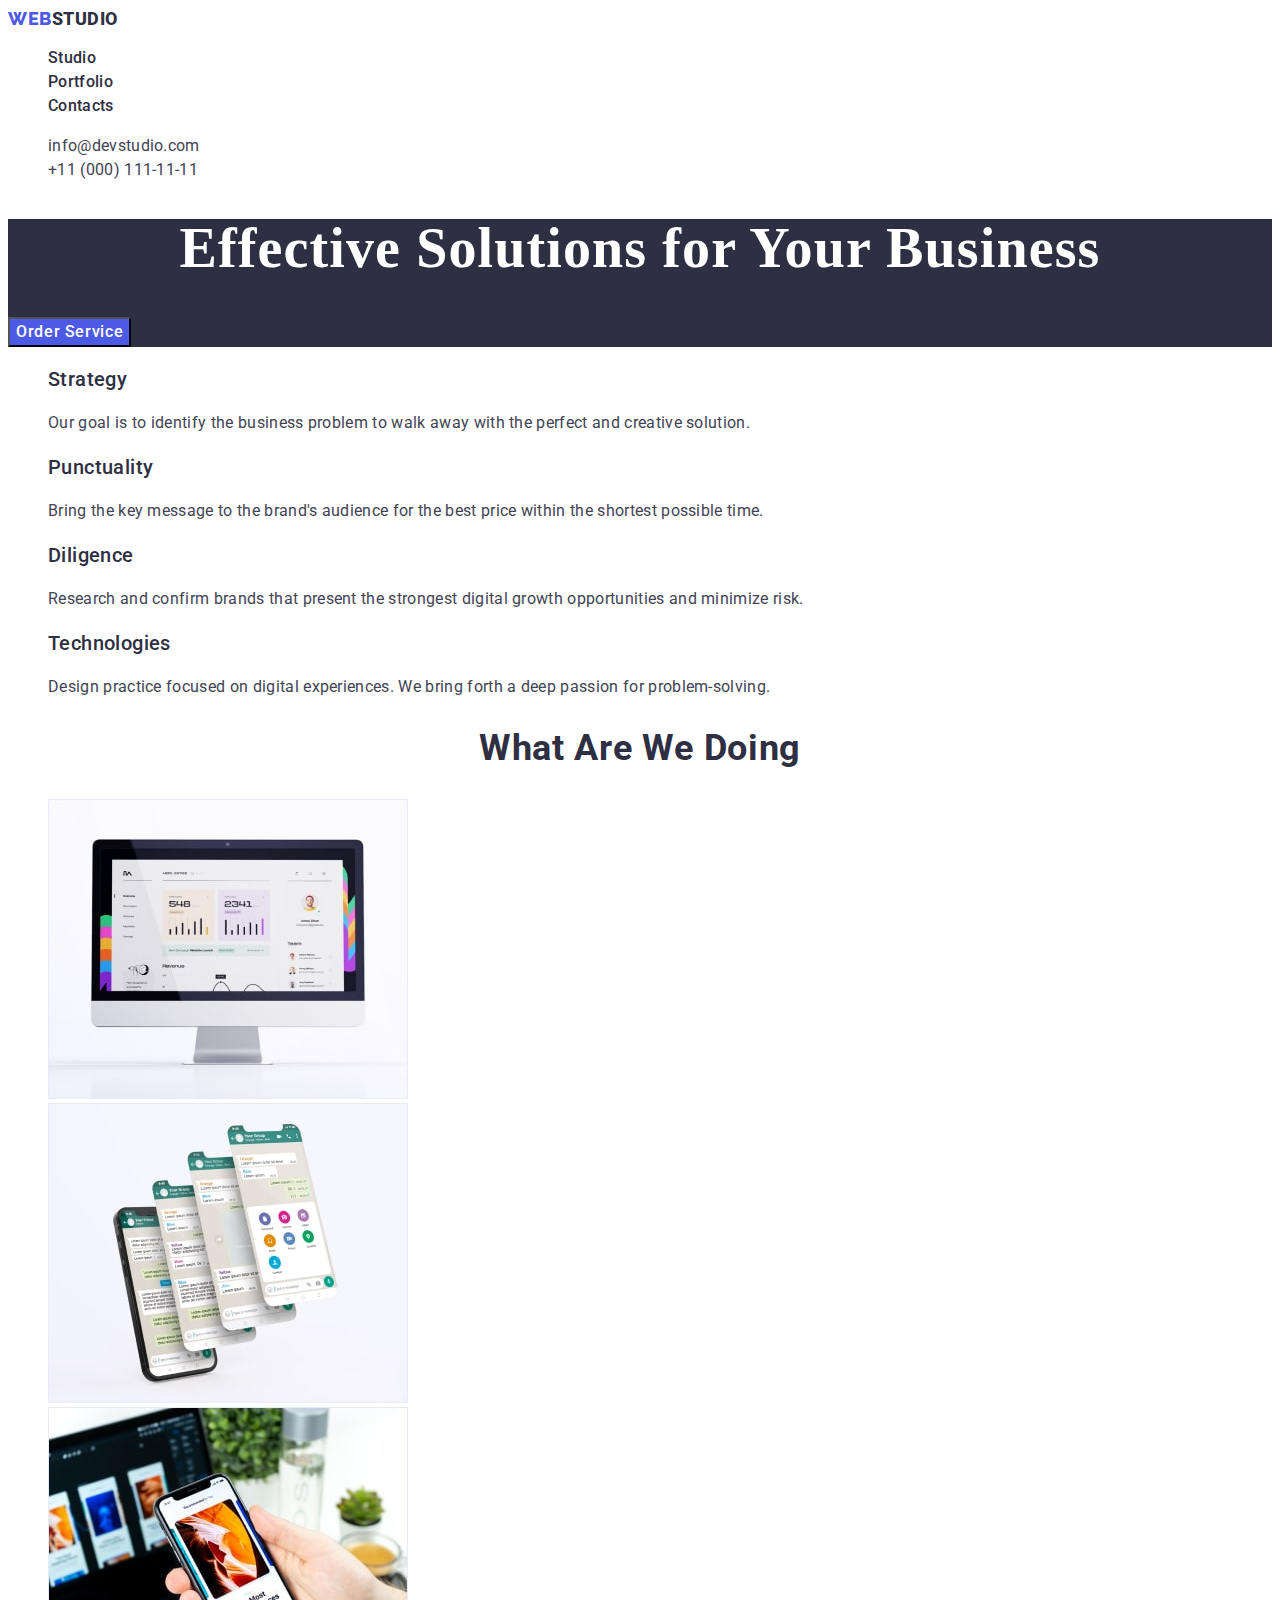
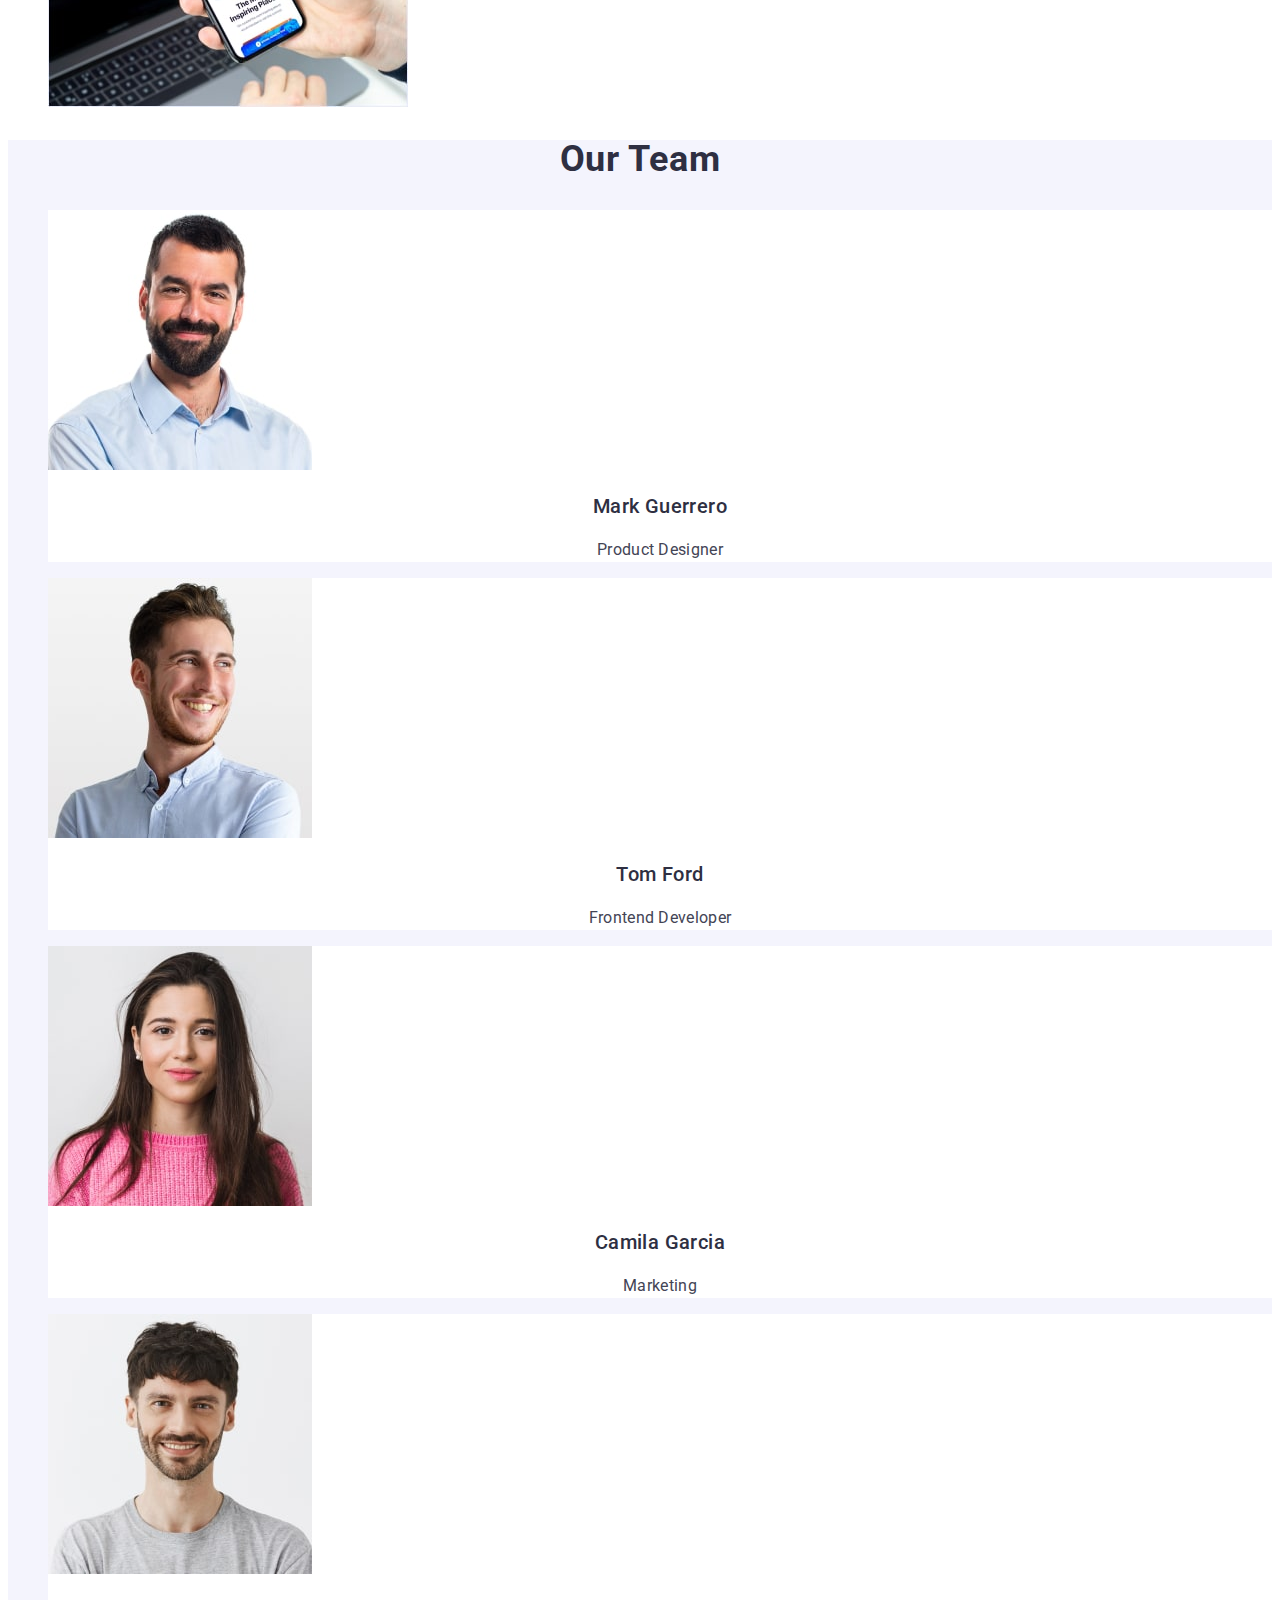
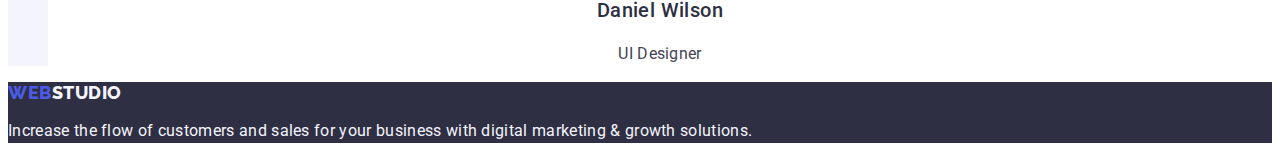
==== index.html @ ce233e4f "update" ====
<!DOCTYPE html>
<html lang="en">
  <head>
    <meta charset="UTF-8" />
    <meta name="viewport" content="width=device-width, initial-scale=1.0" />
    <title>Web studio</title>
    <link rel="preconnect" href="https://fonts.googleapis.com" />
    <link rel="preconnect" href="https://fonts.gstatic.com" crossorigin />
    <link
      href="https://fonts.googleapis.com/css2?family=Raleway:wght@800&family=Roboto:wght@400;500;700&display=swap"
      rel="stylesheet"
    />
    <link rel="stylesheet" href="./css/style.css" />
  </head>
  <body>
    <header class="header">
      <nav class="header-navigation">
        <a class="header-logo link" href="./index.html"
          >Web<span class="header-logo-color">Studio</span></a
        >
        <ul class="header-navigation-list list">
          <li class="header-navigation-item">
            <a class="header-link link nav" href="./index.html">Studio</a>
          </li>
          <li class="header-navigation-item">
            <a class="header-link link nav" href="./portfolio.html"
              >Portfolio</a
            >
          </li>
          <li class="header-navigation-item">
            <a class="header-link link nav" href="">Contacts</a>
          </li>
        </ul>
      </nav>
      <address class="header-address address">
        <ul class="header-address-list list">
          <li class="header-address-item">
            <a
              class="header-address-link link nav"
              href="mailto:info@devstudio.com"
              >info@devstudio.com</a
            >
          </li>
          <li class="header-address-item">
            <a class="header-address-link link nav" href="tel:+110001111111"
              >+11 (000) 111-11-11</a
            >
          </li>
        </ul>
      </address>
    </header>
    <main class="main">
      <section class="hero">
        <h1 class="hero-title">Effective Solutions for Your Business</h1>
        <button class="hero-button button" type="button">Order Service</button>
      </section>
      <section class="advantages">
        <h2 class="advantages-title" hidden>Section 2</h2>
        <ul class="advantages-list list">
          <li class="advantages-list-item">
            <h3 class="advantages-item-title">Strategy</h3>
            <p class="advantages-item-text">
              Our goal is to identify the business problem to walk away with the
              perfect and creative solution.
            </p>
          </li>
          <li class="advantages-list-item">
            <h3 class="advantages-item-title">Punctuality</h3>
            <p class="advantages-item-text">
              Bring the key message to the brand's audience for the best price
              within the shortest possible time.
            </p>
          </li>
          <li class="advantages-list-item">
            <h3 class="advantages-item-title">Diligence</h3>
            <p class="advantages-item-text">
              Research and confirm brands that present the strongest digital
              growth opportunities and minimize risk.
            </p>
          </li>
          <li class="advantages-list-item">
            <h3 class="advantages-item-title">Technologies</h3>
            <p class="advantages-item-text">
              Design practice focused on digital experiences. We bring forth a
              deep passion for problem-solving.
            </p>
          </li>
        </ul>
      </section>
      <section class="examples">
        <h2 class="examples-title">What are we doing</h2>
        <ul class="examples-list list">
          <li class="examples-list-item">
            <img
              class="examples-list-img"
              src="./images/laptop.jpg"
              alt="laptop"
              width="360"
              height="300"
            />
          </li>
          <li class="examples-list-item">
            <img
              class="examples-list-img"
              src="./images/smartphone.jpg"
              alt="smartphone"
              width="360"
              height="300"
            />
          </li>
          <li class="examples-list-item">
            <img
              class="examples-list-img"
              src="./images/hand-smartphone.jpg"
              alt="hand with smartphone"
              width="360"
              height="300"
            />
          </li>
        </ul>
      </section>
      <section class="team">
        <h2 class="team-title">Our Team</h2>
        <ul class="team-list list">
          <li class="team-list-item">
            <img
              class="team-list-img"
              src="./images/team1.jpg"
              alt="photo by mark guerrero"
              width="264"
              height="260"
            />
            <h3 class="team-list-title">Mark Guerrero</h3>
            <p class="team-list-text">Product Designer</p>
          </li>
          <li class="team-list-item">
            <img
              class="team-list-img"
              src="./images/team2.jpg"
              alt="photo by tom ford"
              width="264"
              height="260"
            />
            <h3 class="team-list-title">Tom Ford</h3>
            <p class="team-list-text">Frontend Developer</p>
          </li>
          <li class="team-list-item">
            <img
              class="team-list-img"
              src="./images/team3.jpg"
              alt="photo by camila garcia"
              width="264"
              height="260"
            />
            <h3 class="team-list-title">Camila Garcia</h3>
            <p class="team-list-text">Marketing</p>
          </li>
          <li class="team-list-item">
            <img
              class="team-list-img"
              src="./images/team4.jpg"
              alt="photo by daniel wilson"
              width="264"
              height="260"
            />
            <h3 class="team-list-title">Daniel Wilson</h3>
            <p class="team-list-text">UI Designer</p>
          </li>
        </ul>
      </section>
    </main>
    <footer class="footer">
      <a class="footer-logo link" href="./index.html"
        >Web<span class="footer-logo-color">Studio</span></a
      >
      <p class="footer-text">
        Increase the flow of customers and sales for your business with digital
        marketing & growth solutions.
      </p>
    </footer>
  </body>
</html>
---- css/style.css ----
:root {
  /* Fonts --------------------------------------------------------------- */

  --pramiry-font: "Roboto", sans-serif;

  /* Colors ---------------------------------------------------------------*/
  --iris: #4d5ae5;
  --ocean: #404bbf;
  --navy-blue: #2e2f42;
  --green: #31d0aa;
  --slate: #434455;
  --light-slate: #8e8f99;
  --cornflower: #e7e9fc;
  --cloud: #f4f4fd;
  --navy-blue-modal: #2e2f42;
  --grey: #2e2f42;
  --white: #fff;
  --dairy: #fcfcfc;
}

body {
  font-family: var(--pramiry-font);
  color: #434455;
  background-color: var(--white);
}

.link {
  text-decoration: none;
  color: currentColor;
}
.list {
  list-style-type: none;
}
.address {
  font-style: normal;
}
.button:hover,
.button:focus {
  color: var(--white);
  background: var(--ocean);
}
.nav:active,
.nav:hover,
.nav:focus {
  color: var(--ocean);
}
/* Header styles --------------------------------------------------------------- */

.header {
}
.header-navigation {
}
.header-logo {
  color: var(--iris);
  font-family: "Raleway", sans-serif;
  font-size: 18px;
  font-weight: 800;
  line-height: 1.17;
  letter-spacing: 0.03em;
  text-transform: uppercase;
}
.header-logo-color {
  font-family: var(--pramiry-font);
  color: var(--navy-blue-modal);
  font-size: 18px;
  font-weight: 800;
  line-height: 1.16;
  letter-spacing: 0.03em;
}
.header-navigation-list {
}
.header-navigation-item {
  color: var(--navy-blue);
  font-family: Roboto;
  font-size: 16px;
  font-weight: 500;
  line-height: 1.5;
  letter-spacing: 0.02em;
}
.header-link {
}
.header-address {
  font-style: normal;
}
.header-address-list {
}
.header-address-item {
  color: var(--slate);
  font-family: Roboto;
  font-size: 16px;
  font-style: normal;
  line-height: 1.5;
  letter-spacing: 0.02em;
}
.header-address-link {
}

/* Main styles --------------------------------------------------------------- */

.main {
}

/* Hero ---------------------------------------------------------------*/

.hero {
  background: var(--navy-blue);
}
.hero-title {
  color: var(--white);
  text-align: center;
  font-family: --pramiry-font;
  font-size: 56px;
  line-height: 1.07;
  letter-spacing: 0.02em;
}
.hero-button {
  color: var(--white);
  background: var(--iris);
  font-family: var(--pramiry-font);
  font-size: 16px;
  font-weight: 500;
  line-height: 1.5;
  letter-spacing: 0.04em;
  cursor: pointer;
}

/*Adventages ---------------------------------------------------------------*/

.advantages {
}
.advantages-title {
}
.advantages-list {
}
.advantages-list-item {
}
.advantages-item-title {
  color: var(--navy-blue);
  font-family: var(--pramiry-font);
  font-size: 20px;
  font-weight: 500;
  line-height: 1.2;
  letter-spacing: 0.02em;
}
.advantages-item-text {
  color: var(--slate);
  font-family: var(--pramiry-font);
  font-size: 16px;
  line-height: 1.5;
  letter-spacing: 0.02em;
}

/* Examples --------------------------------------------------------------- */

.examples {
}
.examples-title {
  color: var(--navy-blue);
  text-align: center;
  font-family: var(--pramiry-font);
  font-size: 36px;
  line-height: 1.11;
  letter-spacing: 0.02em;
  text-transform: capitalize;
}
.examples-list {
}
.examples-list-item {
}
.examples-list-img {
}

/* Team --------------------------------------------------------------- */

.team {
  background-color: var(--cloud);
}
.team-title {
  color: var(--navy-blue);
  text-align: center;
  font-family: var(--pramiry-font);
  font-size: 36px;
  line-height: 1.11;
  letter-spacing: 0.02em;
  text-transform: capitalize;
}
.team-list {
}
.team-list-item {
  background-color: var(--white);
}
.team-list-img {
}
.team-list-title {
  color: var(--navy-blue);
  text-align: center;
  font-family: var(--pramiry-font);
  font-size: 20px;
  font-weight: 500;
  line-height: 1.2;
  letter-spacing: 0.02em;
}
.team-list-text {
  color: var(--slate);
  text-align: center;
  font-family: var(--pramiry-font);
  font-size: 16px;
  line-height: 1.5;
  letter-spacing: 0.02em;
}

/* Footer --------------------------------------------------------------- */

.footer {
  background: var(--navy-blue);
}
.footer-text {
  color: var(--cloud);
  font-family: var(--pramiry-font);
  font-size: 16px;
  line-height: 1.5;
  letter-spacing: 0.02em;
}
.footer-logo {
  color: var(--iris);
  font-family: "Raleway", sans-serif;
  font-size: 18px;
  font-weight: 800;
  line-height: 1.17;
  letter-spacing: 0.03em;
  text-transform: uppercase;
}
.footer-logo-link {
}
.footer-logo-color {
  color: var(--cloud, #f4f4fd);
  font-family: "Raleway", sans-serif;
  font-size: 18px;
  font-weight: 800;
  line-height: 1.17;
  letter-spacing: 0.03em;
  text-transform: uppercase;
}

/* Portfolio ---------------------------------------------------------------*/

.portfolio {
}
.portfolio-title {
}
.portfolio-filter-list {
}
.portfolio-filter-item {
}
.portfolio-filter-button {
  color: var(--iris);
  background: var(--cloud);
  text-align: center;
  font-family: var(--pramiry-font);
  font-size: 16px;
  font-weight: 500;
  line-height: 1.5;
  letter-spacing: 0.04em;
  cursor: pointer;
}
.portfolio-list {
}
.portfolio-list-item {
}
.portfolio-list-img {
}
.portfolio-img-link {
}
.portfolio-list-title {
  color: var(--navy-blue);
  font-family: var(--pramiry-font);
  font-size: 20px;
  font-weight: 500;
  line-height: 1.2;
  letter-spacing: 0.02em;
}
.portfolio-list-text {
  color: var(--slate);
  font-family: var(--pramiry-font);
  font-size: 16px;
  line-height: 1.5;
  letter-spacing: 0.02em;
}
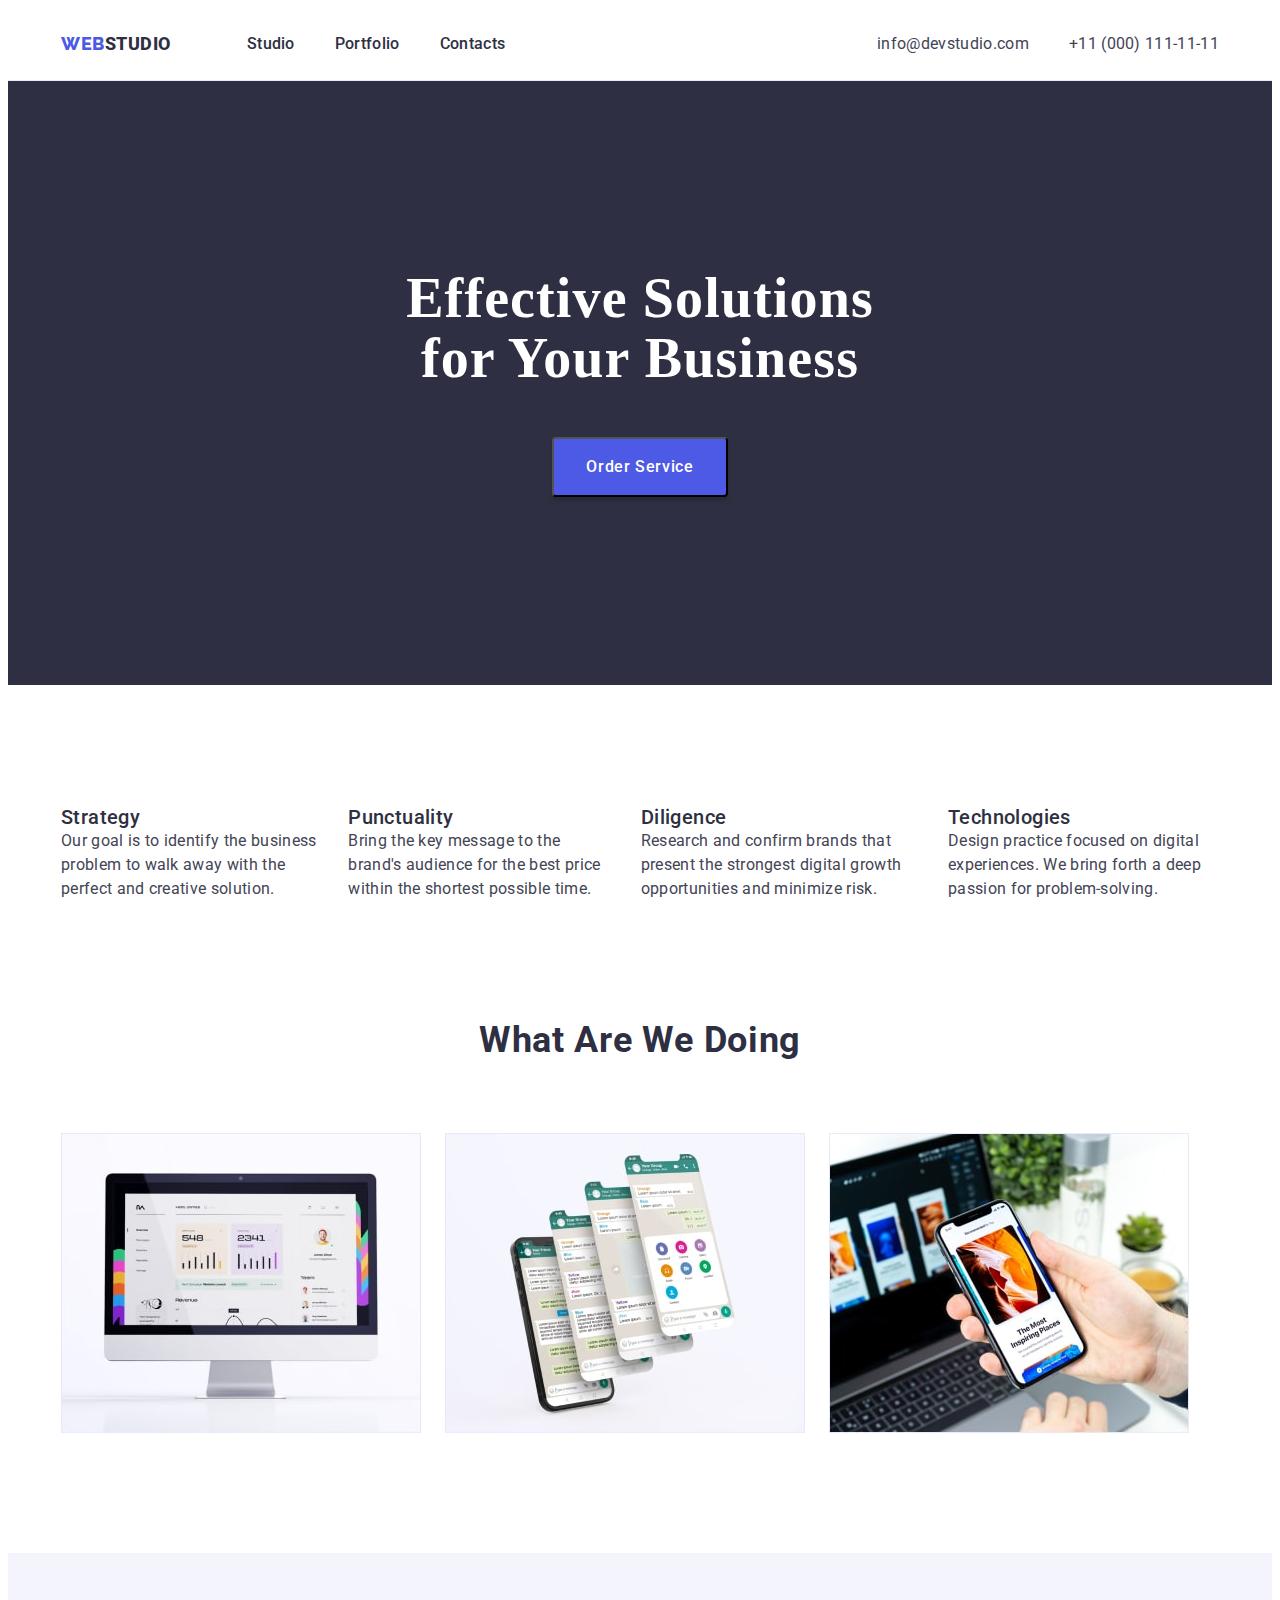
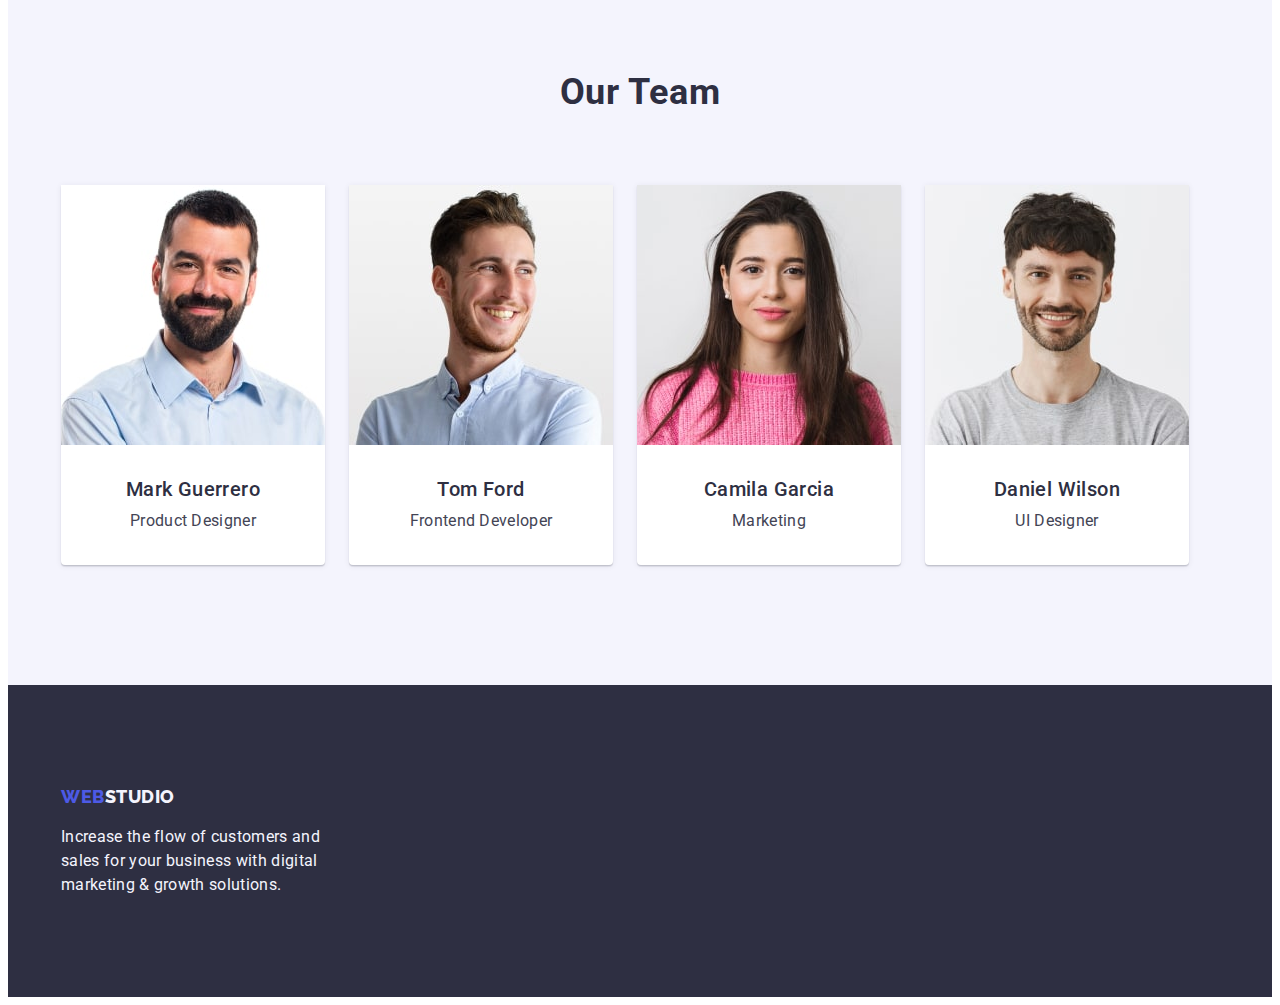
==== commit 43a6bdbc: "update" ====
--- a/index.html
+++ b/index.html
@@ -10,173 +10,202 @@
       href="https://fonts.googleapis.com/css2?family=Raleway:wght@800&family=Roboto:wght@400;500;700&display=swap"
       rel="stylesheet"
     />
+    <link
+      rel="stylesheet"
+      href="https://cdnjs.cloudflare.com/ajax/libs/modern-normalize/2.0.0/modern-normalize.min.css"
+      integrity="sha512-4xo8blKMVCiXpTaLzQSLSw3KFOVPWhm/TRtuPVc4WG6kUgjH6J03IBuG7JZPkcWMxJ5huwaBpOpnwYElP/m6wg=="
+      crossorigin="anonymous"
+      referrerpolicy="no-referrer"
+    />
     <link rel="stylesheet" href="./css/style.css" />
   </head>
   <body>
     <header class="header">
-      <nav class="header-navigation">
-        <a class="header-logo link" href="./index.html"
-          >Web<span class="header-logo-color">Studio</span></a
-        >
-        <ul class="header-navigation-list list">
-          <li class="header-navigation-item">
-            <a class="header-link link nav" href="./index.html">Studio</a>
-          </li>
-          <li class="header-navigation-item">
-            <a class="header-link link nav" href="./portfolio.html"
-              >Portfolio</a
-            >
-          </li>
-          <li class="header-navigation-item">
-            <a class="header-link link nav" href="">Contacts</a>
-          </li>
-        </ul>
-      </nav>
-      <address class="header-address address">
-        <ul class="header-address-list list">
-          <li class="header-address-item">
-            <a
-              class="header-address-link link nav"
-              href="mailto:info@devstudio.com"
-              >info@devstudio.com</a
-            >
-          </li>
-          <li class="header-address-item">
-            <a class="header-address-link link nav" href="tel:+110001111111"
-              >+11 (000) 111-11-11</a
-            >
-          </li>
-        </ul>
-      </address>
+      <div class="container header-container">
+        <nav class="header-navigation">
+          <a class="header-logo link" href="./index.html"
+            >Web<span class="header-logo-color">Studio</span></a
+          >
+          <ul class="header-navigation-list list">
+            <li class="header-navigation-item">
+              <a class="header-link link nav" href="./index.html">Studio</a>
+            </li>
+            <li class="header-navigation-item">
+              <a class="header-link link nav" href="./portfolio.html"
+                >Portfolio</a
+              >
+            </li>
+            <li class="header-navigation-item">
+              <a class="header-link link nav" href="">Contacts</a>
+            </li>
+          </ul>
+        </nav>
+        <address class="header-address address">
+          <ul class="header-address-list list">
+            <li class="header-address-item">
+              <a
+                class="header-address-link link nav"
+                href="mailto:info@devstudio.com"
+                >info@devstudio.com</a
+              >
+            </li>
+            <li class="header-address-item">
+              <a class="header-address-link link nav" href="tel:+110001111111"
+                >+11 (000) 111-11-11</a
+              >
+            </li>
+          </ul>
+        </address>
+      </div>
     </header>
     <main class="main">
       <section class="hero">
-        <h1 class="hero-title">Effective Solutions for Your Business</h1>
-        <button class="hero-button button" type="button">Order Service</button>
+        <div class="container">
+          <div class="container-hero">
+            <h1 class="hero-title">Effective Solutions for Your Business</h1>
+            <button class="hero-button button" type="button">
+              Order Service
+            </button>
+          </div>
+        </div>
       </section>
       <section class="advantages">
-        <h2 class="advantages-title" hidden>Section 2</h2>
-        <ul class="advantages-list list">
-          <li class="advantages-list-item">
-            <h3 class="advantages-item-title">Strategy</h3>
-            <p class="advantages-item-text">
-              Our goal is to identify the business problem to walk away with the
-              perfect and creative solution.
-            </p>
-          </li>
-          <li class="advantages-list-item">
-            <h3 class="advantages-item-title">Punctuality</h3>
-            <p class="advantages-item-text">
-              Bring the key message to the brand's audience for the best price
-              within the shortest possible time.
-            </p>
-          </li>
-          <li class="advantages-list-item">
-            <h3 class="advantages-item-title">Diligence</h3>
-            <p class="advantages-item-text">
-              Research and confirm brands that present the strongest digital
-              growth opportunities and minimize risk.
-            </p>
-          </li>
-          <li class="advantages-list-item">
-            <h3 class="advantages-item-title">Technologies</h3>
-            <p class="advantages-item-text">
-              Design practice focused on digital experiences. We bring forth a
-              deep passion for problem-solving.
-            </p>
-          </li>
-        </ul>
+        <div class="container">
+          <h2 class="advantages-title" hidden>Section 2</h2>
+          <ul class="advantages-list list">
+            <li class="advantages-list-item">
+              <h3 class="advantages-item-title">Strategy</h3>
+              <p class="advantages-item-text">
+                Our goal is to identify the business problem to walk away with
+                the perfect and creative solution.
+              </p>
+            </li>
+            <li class="advantages-list-item">
+              <h3 class="advantages-item-title">Punctuality</h3>
+              <p class="advantages-item-text">
+                Bring the key message to the brand's audience for the best price
+                within the shortest possible time.
+              </p>
+            </li>
+            <li class="advantages-list-item">
+              <h3 class="advantages-item-title">Diligence</h3>
+              <p class="advantages-item-text">
+                Research and confirm brands that present the strongest digital
+                growth opportunities and minimize risk.
+              </p>
+            </li>
+            <li class="advantages-list-item">
+              <h3 class="advantages-item-title">Technologies</h3>
+              <p class="advantages-item-text">
+                Design practice focused on digital experiences. We bring forth a
+                deep passion for problem-solving.
+              </p>
+            </li>
+          </ul>
+        </div>
       </section>
       <section class="examples">
-        <h2 class="examples-title">What are we doing</h2>
-        <ul class="examples-list list">
-          <li class="examples-list-item">
-            <img
-              class="examples-list-img"
-              src="./images/laptop.jpg"
-              alt="laptop"
-              width="360"
-              height="300"
-            />
-          </li>
-          <li class="examples-list-item">
-            <img
-              class="examples-list-img"
-              src="./images/smartphone.jpg"
-              alt="smartphone"
-              width="360"
-              height="300"
-            />
-          </li>
-          <li class="examples-list-item">
-            <img
-              class="examples-list-img"
-              src="./images/hand-smartphone.jpg"
-              alt="hand with smartphone"
-              width="360"
-              height="300"
-            />
-          </li>
-        </ul>
+        <div class="container">
+          <div class="contanier-examples">
+            <h2 class="examples-title">What are we doing</h2>
+            <ul class="examples-list list">
+              <li class="examples-list-item">
+                <img
+                  class="examples-list-img"
+                  src="./images/laptop.jpg"
+                  alt="laptop"
+                  width="360"
+                  height="300"
+                />
+              </li>
+              <li class="examples-list-item">
+                <img
+                  class="examples-list-img"
+                  src="./images/smartphone.jpg"
+                  alt="smartphone"
+                  width="360"
+                  height="300"
+                />
+              </li>
+              <li class="examples-list-item">
+                <img
+                  class="examples-list-img"
+                  src="./images/hand-smartphone.jpg"
+                  alt="hand with smartphone"
+                  width="360"
+                  height="300"
+                />
+              </li>
+            </ul>
+          </div>
+        </div>
       </section>
       <section class="team">
-        <h2 class="team-title">Our Team</h2>
-        <ul class="team-list list">
-          <li class="team-list-item">
-            <img
-              class="team-list-img"
-              src="./images/team1.jpg"
-              alt="photo by mark guerrero"
-              width="264"
-              height="260"
-            />
-            <h3 class="team-list-title">Mark Guerrero</h3>
-            <p class="team-list-text">Product Designer</p>
-          </li>
-          <li class="team-list-item">
-            <img
-              class="team-list-img"
-              src="./images/team2.jpg"
-              alt="photo by tom ford"
-              width="264"
-              height="260"
-            />
-            <h3 class="team-list-title">Tom Ford</h3>
-            <p class="team-list-text">Frontend Developer</p>
-          </li>
-          <li class="team-list-item">
-            <img
-              class="team-list-img"
-              src="./images/team3.jpg"
-              alt="photo by camila garcia"
-              width="264"
-              height="260"
-            />
-            <h3 class="team-list-title">Camila Garcia</h3>
-            <p class="team-list-text">Marketing</p>
-          </li>
-          <li class="team-list-item">
-            <img
-              class="team-list-img"
-              src="./images/team4.jpg"
-              alt="photo by daniel wilson"
-              width="264"
-              height="260"
-            />
-            <h3 class="team-list-title">Daniel Wilson</h3>
-            <p class="team-list-text">UI Designer</p>
-          </li>
-        </ul>
+        <div class="container">
+          <div class="container-team">
+            <h2 class="team-title">Our Team</h2>
+            <ul class="team-list list">
+              <li class="team-list-item">
+                <img
+                  class="team-list-img"
+                  src="./images/team1.jpg"
+                  alt="photo by mark guerrero"
+                  width="264"
+                  height="260"
+                />
+                <h3 class="team-list-title">Mark Guerrero</h3>
+                <p class="team-list-text">Product Designer</p>
+              </li>
+              <li class="team-list-item">
+                <img
+                  class="team-list-img"
+                  src="./images/team2.jpg"
+                  alt="photo by tom ford"
+                  width="264"
+                  height="260"
+                />
+                <h3 class="team-list-title">Tom Ford</h3>
+                <p class="team-list-text">Frontend Developer</p>
+              </li>
+              <li class="team-list-item">
+                <img
+                  class="team-list-img"
+                  src="./images/team3.jpg"
+                  alt="photo by camila garcia"
+                  width="264"
+                  height="260"
+                />
+                <h3 class="team-list-title">Camila Garcia</h3>
+                <p class="team-list-text">Marketing</p>
+              </li>
+              <li class="team-list-item">
+                <img
+                  class="team-list-img"
+                  src="./images/team4.jpg"
+                  alt="photo by daniel wilson"
+                  width="264"
+                  height="260"
+                />
+                <h3 class="team-list-title">Daniel Wilson</h3>
+                <p class="team-list-text">UI Designer</p>
+              </li>
+            </ul>
+          </div>
+        </div>
       </section>
     </main>
     <footer class="footer">
-      <a class="footer-logo link" href="./index.html"
-        >Web<span class="footer-logo-color">Studio</span></a
-      >
-      <p class="footer-text">
-        Increase the flow of customers and sales for your business with digital
-        marketing & growth solutions.
-      </p>
+      <div class="container">
+        <div class="container-footer">
+          <a class="footer-logo link" href="./index.html"
+            >Web<span class="footer-logo-color">Studio</span></a
+          >
+          <p class="footer-text">
+            Increase the flow of customers and sales for your business with
+            digital marketing & growth solutions.
+          </p>
+        </div>
+      </div>
     </footer>
   </body>
 </html>
--- a/css/style.css
+++ b/css/style.css
@@ -4,6 +4,7 @@
   --pramiry-font: "Roboto", sans-serif;
 
   /* Colors ---------------------------------------------------------------*/
+
   --iris: #4d5ae5;
   --ocean: #404bbf;
   --navy-blue: #2e2f42;
@@ -18,10 +19,20 @@
   --dairy: #fcfcfc;
 }
 
+/* Reset ----------------------------------------------------------------------*/
+
 body {
   font-family: var(--pramiry-font);
   color: #434455;
   background-color: var(--white);
+}
+
+.container {
+  width: 100%;
+  max-width: 1158px;
+  padding-left: 15px;
+  padding-right: 15px;
+  margin: 0 auto;
 }
 
 .link {
@@ -44,11 +55,43 @@
 .nav:focus {
   color: var(--ocean);
 }
+p,
+h1,
+h2,
+h3,
+h4,
+h5,
+h6 {
+  margin-top: 0;
+  margin-bottom: 0;
+}
+
+ul,
+ol {
+  padding-left: 0;
+  margin-top: 0;
+  margin-bottom: 0;
+}
+
+img {
+  display: block;
+}
+
 /* Header styles --------------------------------------------------------------- */
 
 .header {
+  padding-top: 24px;
+  padding-bottom: 24px;
+  border-bottom: 1px solid var(--cornflower);
+}
+.header-container {
+  display: flex;
+  align-items: center;
 }
 .header-navigation {
+  display: flex;
+  align-items: center;
+  gap: 76px;
 }
 .header-logo {
   color: var(--iris);
@@ -68,6 +111,8 @@
   letter-spacing: 0.03em;
 }
 .header-navigation-list {
+  display: flex;
+  gap: 40px;
 }
 .header-navigation-item {
   color: var(--navy-blue);
@@ -81,8 +126,11 @@
 }
 .header-address {
   font-style: normal;
+  margin-left: auto;
 }
 .header-address-list {
+  display: flex;
+  gap: 40px;
 }
 .header-address-item {
   color: var(--slate);
@@ -105,6 +153,13 @@
 .hero {
   background: var(--navy-blue);
 }
+.container-hero {
+  display: flex;
+  flex-direction: column;
+  align-items: center;
+  padding: 188px 472px 188px 472px;
+  gap: 48px;
+}
 .hero-title {
   color: var(--white);
   text-align: center;
@@ -112,6 +167,8 @@
   font-size: 56px;
   line-height: 1.07;
   letter-spacing: 0.02em;
+  width: 496px;
+  height: 120px;
 }
 .hero-button {
   color: var(--white);
@@ -122,6 +179,10 @@
   line-height: 1.5;
   letter-spacing: 0.04em;
   cursor: pointer;
+  display: flex;
+  padding: 16px 32px;
+  border-radius: 4px;
+  box-shadow: 0px 4px 4px 0px rgba(0, 0, 0, 0.15);
 }
 
 /*Adventages ---------------------------------------------------------------*/
@@ -131,6 +192,10 @@
 .advantages-title {
 }
 .advantages-list {
+  display: flex;
+  padding-top: 120px;
+  padding-bottom: 120px;
+  gap: 24px;
 }
 .advantages-list-item {
 }
@@ -154,6 +219,9 @@
 
 .examples {
 }
+.contanier-examples {
+  padding-bottom: 120px;
+}
 .examples-title {
   color: var(--navy-blue);
   text-align: center;
@@ -162,8 +230,11 @@
   line-height: 1.11;
   letter-spacing: 0.02em;
   text-transform: capitalize;
+  margin-bottom: 72px;
 }
 .examples-list {
+  display: flex;
+  gap: 24px;
 }
 .examples-list-item {
 }
@@ -175,6 +246,9 @@
 .team {
   background-color: var(--cloud);
 }
+.container-team {
+  padding-top: 120px;
+}
 .team-title {
   color: var(--navy-blue);
   text-align: center;
@@ -183,13 +257,22 @@
   line-height: 1.11;
   letter-spacing: 0.02em;
   text-transform: capitalize;
+  margin-bottom: 72px;
 }
 .team-list {
+  display: flex;
+  gap: 24px;
+  padding-bottom: 120px;
 }
 .team-list-item {
   background-color: var(--white);
+  border-radius: 0px 0px 4px 4px;
+  box-shadow: 0px 2px 1px 0px rgba(46, 47, 66, 0.08),
+    0px 1px 1px 0px rgba(46, 47, 66, 0.16),
+    0px 1px 6px 0px rgba(46, 47, 66, 0.08);
 }
 .team-list-img {
+  margin-bottom: 32px;
 }
 .team-list-title {
   color: var(--navy-blue);
@@ -207,6 +290,8 @@
   font-size: 16px;
   line-height: 1.5;
   letter-spacing: 0.02em;
+  padding-bottom: 32px;
+  margin-top: 8px;
 }
 
 /* Footer --------------------------------------------------------------- */
@@ -214,12 +299,20 @@
 .footer {
   background: var(--navy-blue);
 }
+.container-footer {
+  padding-top: 101.5px;
+  padding-bottom: 100px;
+}
 .footer-text {
   color: var(--cloud);
   font-family: var(--pramiry-font);
   font-size: 16px;
   line-height: 1.5;
   letter-spacing: 0.02em;
+  display: flex;
+  width: 264px;
+  height: 72px;
+  margin-top: 17.5px;
 }
 .footer-logo {
   color: var(--iris);
@@ -249,6 +342,11 @@
 .portfolio-title {
 }
 .portfolio-filter-list {
+  display: flex;
+  padding-top: 96px;
+  margin-bottom: 72px;
+  justify-content: center;
+  gap: 24px;
 }
 .portfolio-filter-item {
 }
@@ -262,12 +360,23 @@
   line-height: 1.5;
   letter-spacing: 0.04em;
   cursor: pointer;
+  border-radius: 4px;
+  border: 1px solid var(--cornflower, #e7e9fc);
+  padding: 12px 24px 12px 24px;
 }
 .portfolio-list {
+  display: flex;
+  flex-wrap: wrap;
+  gap: 48px 24px;
+  padding-bottom: 120px;
 }
 .portfolio-list-item {
+  width: calc((100% - 48px) / 3);
+  padding-bottom: 32px;
+  border: 1px solid var(--cornflower, #e7e9fc);
 }
 .portfolio-list-img {
+  margin-bottom: 32px;
 }
 .portfolio-img-link {
 }
@@ -278,6 +387,7 @@
   font-weight: 500;
   line-height: 1.2;
   letter-spacing: 0.02em;
+  padding-left: 16px;
 }
 .portfolio-list-text {
   color: var(--slate);
@@ -285,4 +395,5 @@
   font-size: 16px;
   line-height: 1.5;
   letter-spacing: 0.02em;
-}+  padding-left: 16px;
+}
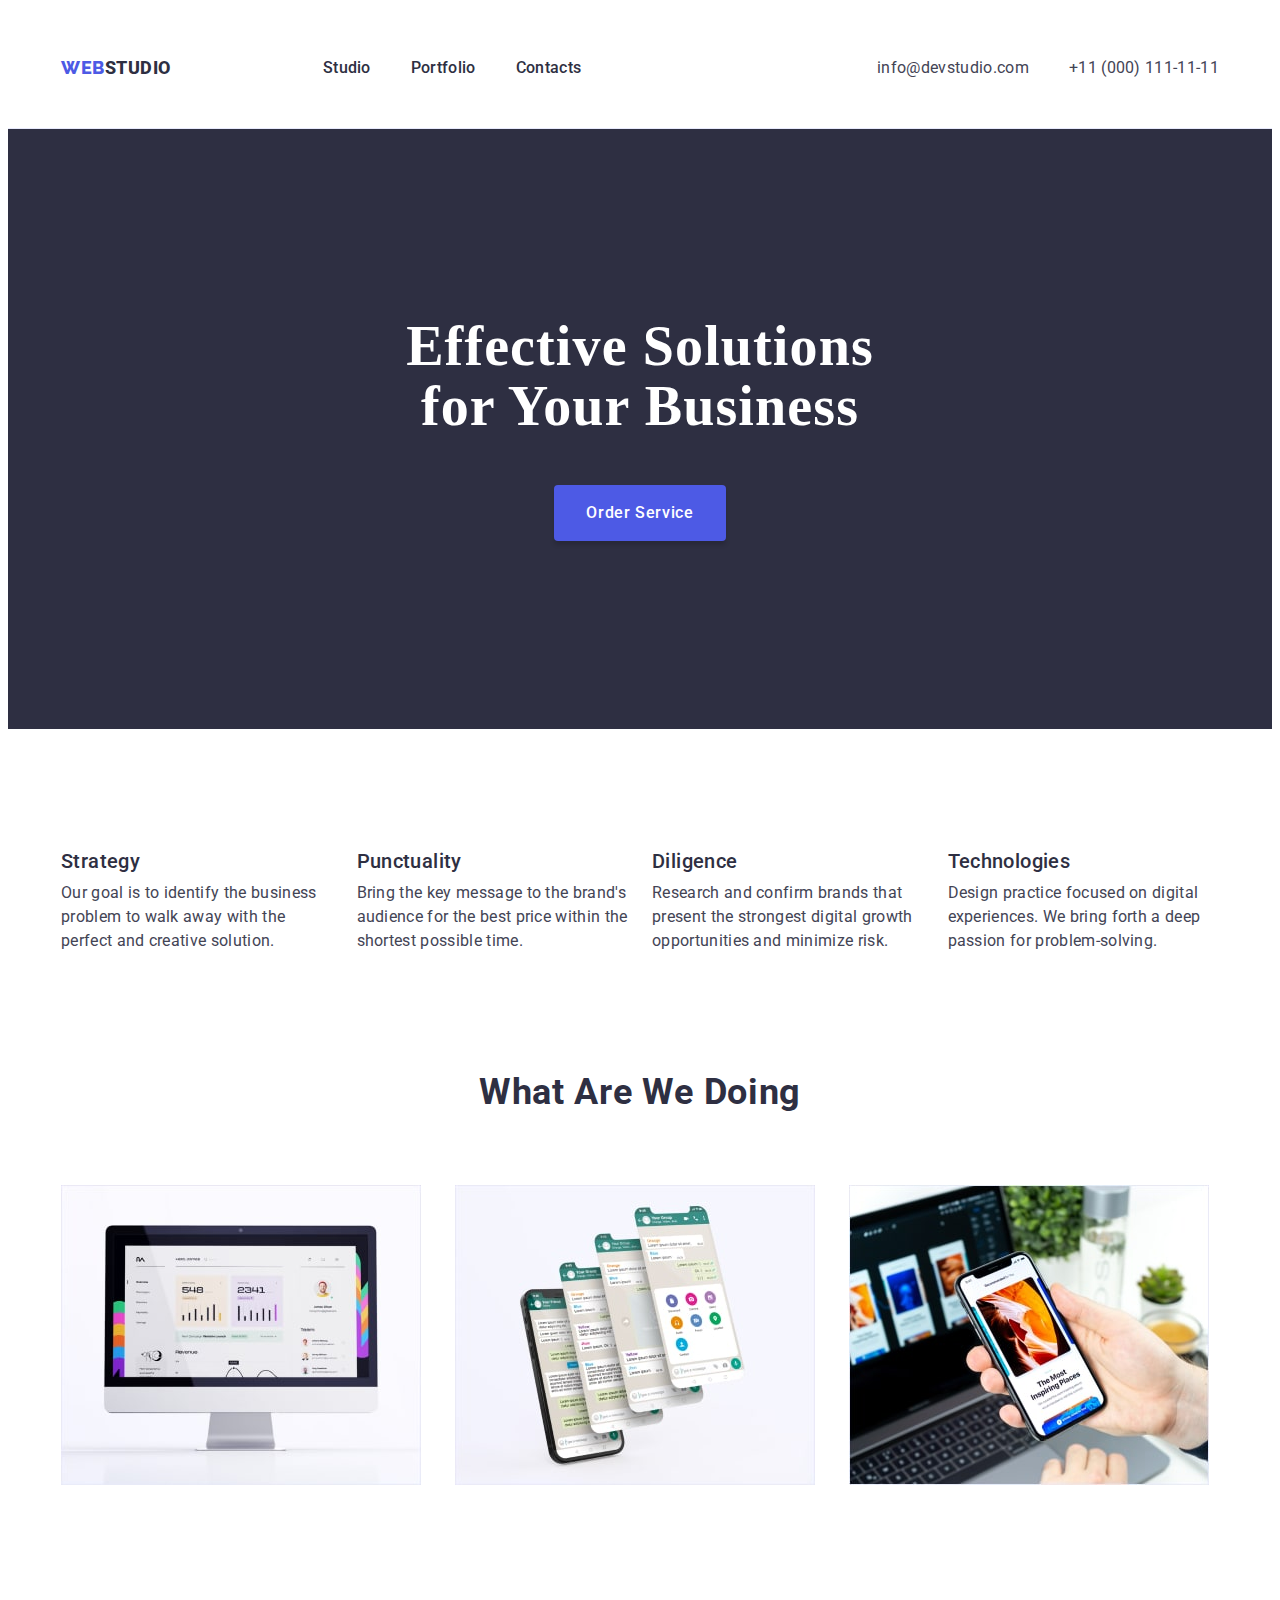
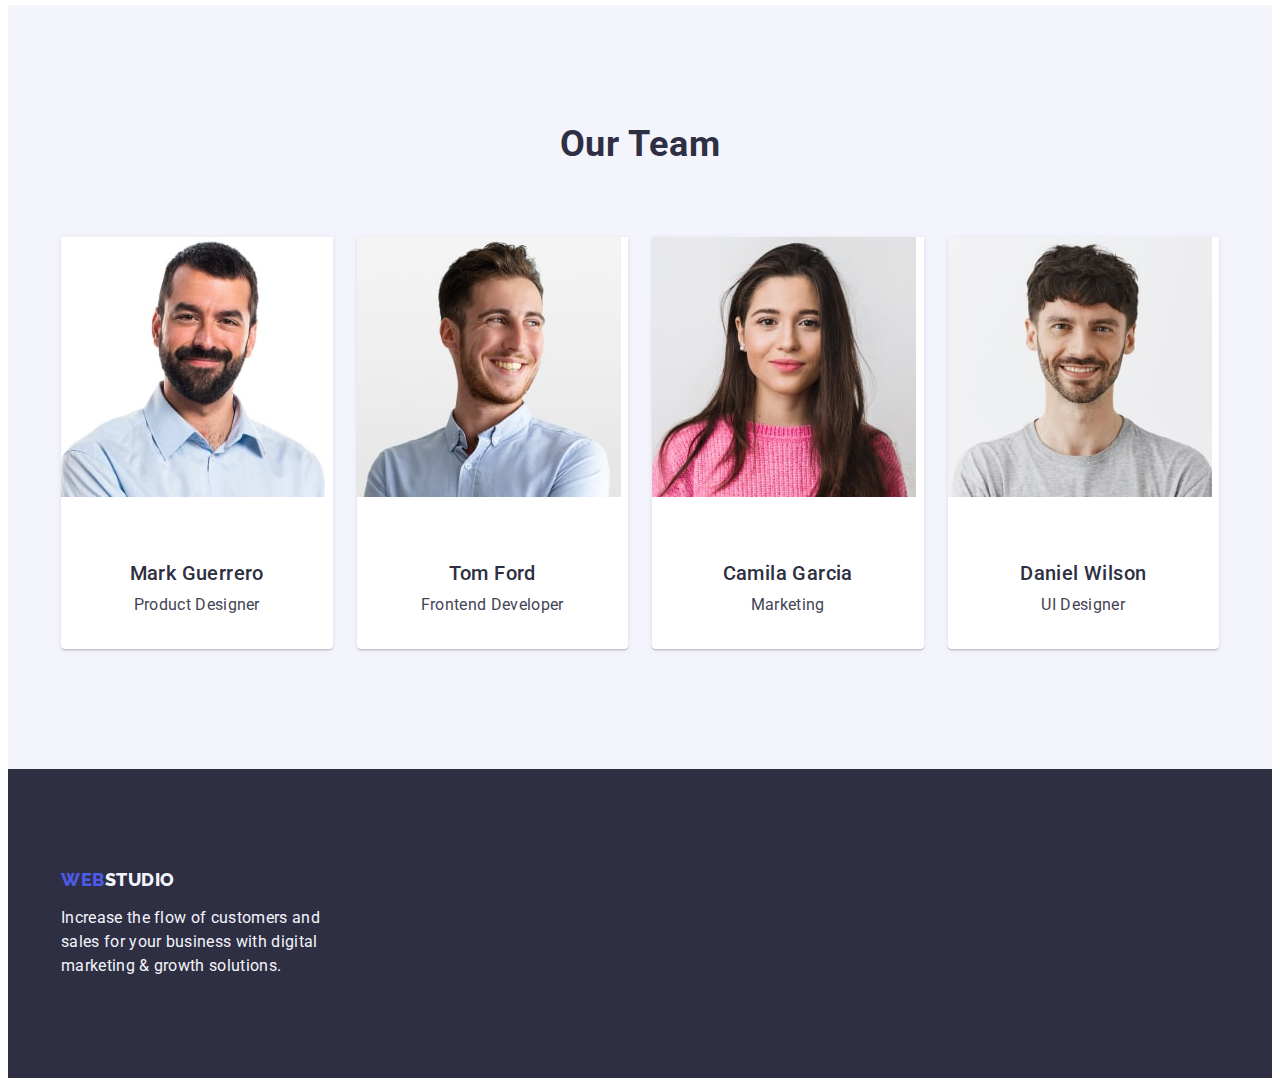
==== commit 74a69ba1: "update" ====
--- a/index.html
+++ b/index.html
@@ -60,18 +60,16 @@
     </header>
     <main class="main">
       <section class="hero">
-        <div class="container">
-          <div class="container-hero">
-            <h1 class="hero-title">Effective Solutions for Your Business</h1>
-            <button class="hero-button button" type="button">
-              Order Service
-            </button>
-          </div>
+        <div class="container container-hero">
+          <h1 class="hero-title">Effective Solutions for Your Business</h1>
+          <button class="hero-button button" type="button">
+            Order Service
+          </button>
         </div>
       </section>
       <section class="advantages">
         <div class="container">
-          <h2 class="advantages-title" hidden>Section 2</h2>
+          <h2 class="advantages-title visually-hidden">Section 2</h2>
           <ul class="advantages-list list">
             <li class="advantages-list-item">
               <h3 class="advantages-item-title">Strategy</h3>
@@ -105,106 +103,108 @@
         </div>
       </section>
       <section class="examples">
-        <div class="container">
-          <div class="contanier-examples">
-            <h2 class="examples-title">What are we doing</h2>
-            <ul class="examples-list list">
-              <li class="examples-list-item">
-                <img
-                  class="examples-list-img"
-                  src="./images/laptop.jpg"
-                  alt="laptop"
-                  width="360"
-                  height="300"
-                />
-              </li>
-              <li class="examples-list-item">
-                <img
-                  class="examples-list-img"
-                  src="./images/smartphone.jpg"
-                  alt="smartphone"
-                  width="360"
-                  height="300"
-                />
-              </li>
-              <li class="examples-list-item">
-                <img
-                  class="examples-list-img"
-                  src="./images/hand-smartphone.jpg"
-                  alt="hand with smartphone"
-                  width="360"
-                  height="300"
-                />
-              </li>
-            </ul>
-          </div>
+        <div class="container contanier-examples">
+          <h2 class="examples-title">What are we doing</h2>
+          <ul class="examples-list list">
+            <li class="examples-list-item">
+              <img
+                class="examples-list-img"
+                src="./images/laptop.jpg"
+                alt="laptop"
+                width="360"
+                height="300"
+              />
+            </li>
+            <li class="examples-list-item">
+              <img
+                class="examples-list-img"
+                src="./images/smartphone.jpg"
+                alt="smartphone"
+                width="360"
+                height="300"
+              />
+            </li>
+            <li class="examples-list-item">
+              <img
+                class="examples-list-img"
+                src="./images/hand-smartphone.jpg"
+                alt="hand with smartphone"
+                width="360"
+                height="300"
+              />
+            </li>
+          </ul>
         </div>
       </section>
       <section class="team">
-        <div class="container">
-          <div class="container-team">
-            <h2 class="team-title">Our Team</h2>
-            <ul class="team-list list">
-              <li class="team-list-item">
-                <img
-                  class="team-list-img"
-                  src="./images/team1.jpg"
-                  alt="photo by mark guerrero"
-                  width="264"
-                  height="260"
-                />
+        <div class="container container-team">
+          <h2 class="team-title">Our Team</h2>
+          <ul class="team-list list">
+            <li class="team-list-item">
+              <img
+                class="team-list-img"
+                src="./images/team1.jpg"
+                alt="photo by mark guerrero"
+                width="264"
+                height="260"
+              />
+              <div class="team-list-content">
                 <h3 class="team-list-title">Mark Guerrero</h3>
                 <p class="team-list-text">Product Designer</p>
-              </li>
-              <li class="team-list-item">
-                <img
-                  class="team-list-img"
-                  src="./images/team2.jpg"
-                  alt="photo by tom ford"
-                  width="264"
-                  height="260"
-                />
+              </div>
+            </li>
+            <li class="team-list-item">
+              <img
+                class="team-list-img"
+                src="./images/team2.jpg"
+                alt="photo by tom ford"
+                width="264"
+                height="260"
+              />
+              <div class="team-list-content">
                 <h3 class="team-list-title">Tom Ford</h3>
                 <p class="team-list-text">Frontend Developer</p>
-              </li>
-              <li class="team-list-item">
-                <img
-                  class="team-list-img"
-                  src="./images/team3.jpg"
-                  alt="photo by camila garcia"
-                  width="264"
-                  height="260"
-                />
+              </div>
+            </li>
+            <li class="team-list-item">
+              <img
+                class="team-list-img"
+                src="./images/team3.jpg"
+                alt="photo by camila garcia"
+                width="264"
+                height="260"
+              />
+              <div class="team-list-content">
                 <h3 class="team-list-title">Camila Garcia</h3>
                 <p class="team-list-text">Marketing</p>
-              </li>
-              <li class="team-list-item">
-                <img
-                  class="team-list-img"
-                  src="./images/team4.jpg"
-                  alt="photo by daniel wilson"
-                  width="264"
-                  height="260"
-                />
+              </div>
+            </li>
+            <li class="team-list-item">
+              <img
+                class="team-list-img"
+                src="./images/team4.jpg"
+                alt="photo by daniel wilson"
+                width="264"
+                height="260"
+              />
+              <div class="team-list-content">
                 <h3 class="team-list-title">Daniel Wilson</h3>
                 <p class="team-list-text">UI Designer</p>
-              </li>
-            </ul>
-          </div>
+              </div>
+            </li>
+          </ul>
         </div>
       </section>
     </main>
     <footer class="footer">
-      <div class="container">
-        <div class="container-footer">
-          <a class="footer-logo link" href="./index.html"
-            >Web<span class="footer-logo-color">Studio</span></a
-          >
-          <p class="footer-text">
-            Increase the flow of customers and sales for your business with
-            digital marketing & growth solutions.
-          </p>
-        </div>
+      <div class="container container-footer">
+        <a class="footer-logo link" href="./index.html"
+          >Web<span class="footer-logo-color">Studio</span></a
+        >
+        <p class="footer-text">
+          Increase the flow of customers and sales for your business with
+          digital marketing & growth solutions.
+        </p>
       </div>
     </footer>
   </body>
--- a/css/style.css
+++ b/css/style.css
@@ -77,6 +77,11 @@
   display: block;
 }
 
+.visually-hidden {
+  position: fixed;
+  transform: scale(0);
+}
+
 /* Header styles --------------------------------------------------------------- */
 
 .header {
@@ -101,6 +106,7 @@
   line-height: 1.17;
   letter-spacing: 0.03em;
   text-transform: uppercase;
+  margin-right: 76px;
 }
 .header-logo-color {
   font-family: var(--pramiry-font);
@@ -113,6 +119,7 @@
 .header-navigation-list {
   display: flex;
   gap: 40px;
+  padding: 24px 0;
 }
 .header-navigation-item {
   color: var(--navy-blue);
@@ -157,7 +164,7 @@
   display: flex;
   flex-direction: column;
   align-items: center;
-  padding: 188px 472px 188px 472px;
+  padding: 188px 0;
   gap: 48px;
 }
 .hero-title {
@@ -167,7 +174,7 @@
   font-size: 56px;
   line-height: 1.07;
   letter-spacing: 0.02em;
-  width: 496px;
+  max-width: 496px;
   height: 120px;
 }
 .hero-button {
@@ -179,7 +186,10 @@
   line-height: 1.5;
   letter-spacing: 0.04em;
   cursor: pointer;
-  display: flex;
+  border: none;
+  display: block;
+  min-width: 169px;
+  height: 56px;
   padding: 16px 32px;
   border-radius: 4px;
   box-shadow: 0px 4px 4px 0px rgba(0, 0, 0, 0.15);
@@ -198,6 +208,7 @@
   gap: 24px;
 }
 .advantages-list-item {
+  width: calc((100% - 72px) / 4);
 }
 .advantages-item-title {
   color: var(--navy-blue);
@@ -206,6 +217,7 @@
   font-weight: 500;
   line-height: 1.2;
   letter-spacing: 0.02em;
+  margin-bottom: 8px;
 }
 .advantages-item-text {
   color: var(--slate);
@@ -237,6 +249,7 @@
   gap: 24px;
 }
 .examples-list-item {
+  width: calc((100% - 48px) / 3);
 }
 .examples-list-img {
 }
@@ -248,6 +261,7 @@
 }
 .container-team {
   padding-top: 120px;
+  padding-bottom: 120px;
 }
 .team-title {
   color: var(--navy-blue);
@@ -262,10 +276,10 @@
 .team-list {
   display: flex;
   gap: 24px;
-  padding-bottom: 120px;
 }
 .team-list-item {
   background-color: var(--white);
+  width: calc((100% - 72px) / 4);
   border-radius: 0px 0px 4px 4px;
   box-shadow: 0px 2px 1px 0px rgba(46, 47, 66, 0.08),
     0px 1px 1px 0px rgba(46, 47, 66, 0.16),
@@ -282,6 +296,7 @@
   font-weight: 500;
   line-height: 1.2;
   letter-spacing: 0.02em;
+  margin-bottom: 8px;
 }
 .team-list-text {
   color: var(--slate);
@@ -290,8 +305,9 @@
   font-size: 16px;
   line-height: 1.5;
   letter-spacing: 0.02em;
-  padding-bottom: 32px;
-  margin-top: 8px;
+}
+.team-list-content {
+  padding: 32px 0;
 }
 
 /* Footer --------------------------------------------------------------- */
@@ -300,7 +316,7 @@
   background: var(--navy-blue);
 }
 .container-footer {
-  padding-top: 101.5px;
+  padding-top: 100px;
   padding-bottom: 100px;
 }
 .footer-text {
@@ -309,10 +325,8 @@
   font-size: 16px;
   line-height: 1.5;
   letter-spacing: 0.02em;
-  display: flex;
-  width: 264px;
-  height: 72px;
-  margin-top: 17.5px;
+  max-width: 264px;
+  max-height: 72px;
 }
 .footer-logo {
   color: var(--iris);
@@ -322,8 +336,8 @@
   line-height: 1.17;
   letter-spacing: 0.03em;
   text-transform: uppercase;
-}
-.footer-logo-link {
+  display: inline-block;
+  margin-bottom: 16px;
 }
 .footer-logo-color {
   color: var(--cloud, #f4f4fd);
@@ -338,12 +352,13 @@
 /* Portfolio ---------------------------------------------------------------*/
 
 .portfolio {
+  padding-top: 96px;
+  padding-bottom: 120px;
 }
 .portfolio-title {
 }
 .portfolio-filter-list {
   display: flex;
-  padding-top: 96px;
   margin-bottom: 72px;
   justify-content: center;
   gap: 24px;
@@ -364,11 +379,14 @@
   border: 1px solid var(--cornflower, #e7e9fc);
   padding: 12px 24px 12px 24px;
 }
+.portfolio-btn:hover,
+.portfolio-btn:focus {
+  border: 1px solid transparent;
+}
 .portfolio-list {
   display: flex;
   flex-wrap: wrap;
   gap: 48px 24px;
-  padding-bottom: 120px;
 }
 .portfolio-list-item {
   width: calc((100% - 48px) / 3);
@@ -376,10 +394,12 @@
   border: 1px solid var(--cornflower, #e7e9fc);
 }
 .portfolio-list-img {
-  margin-bottom: 32px;
 }
 .portfolio-img-link {
 }
+.portfolio-item-content {
+  padding: 32px 16px;
+}
 .portfolio-list-title {
   color: var(--navy-blue);
   font-family: var(--pramiry-font);
@@ -387,7 +407,6 @@
   font-weight: 500;
   line-height: 1.2;
   letter-spacing: 0.02em;
-  padding-left: 16px;
 }
 .portfolio-list-text {
   color: var(--slate);
@@ -395,5 +414,4 @@
   font-size: 16px;
   line-height: 1.5;
   letter-spacing: 0.02em;
-  padding-left: 16px;
-}
+}
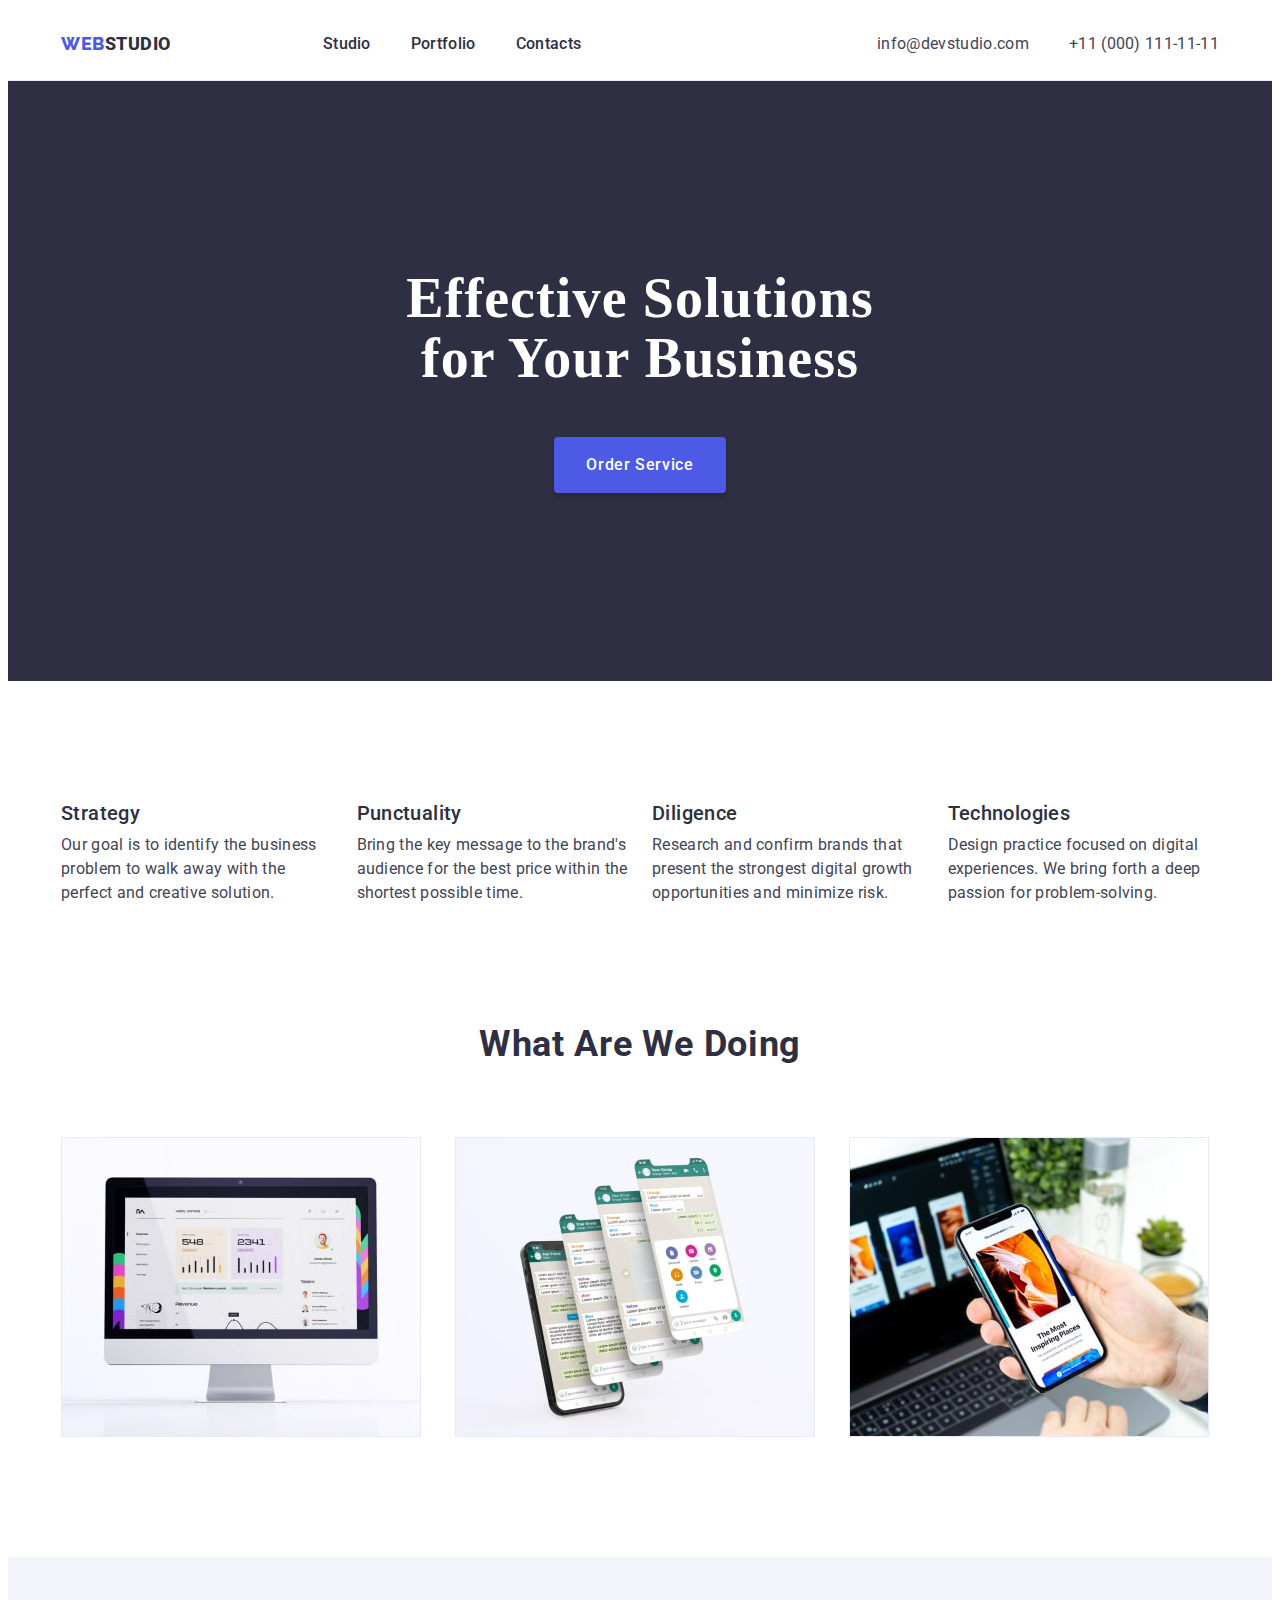
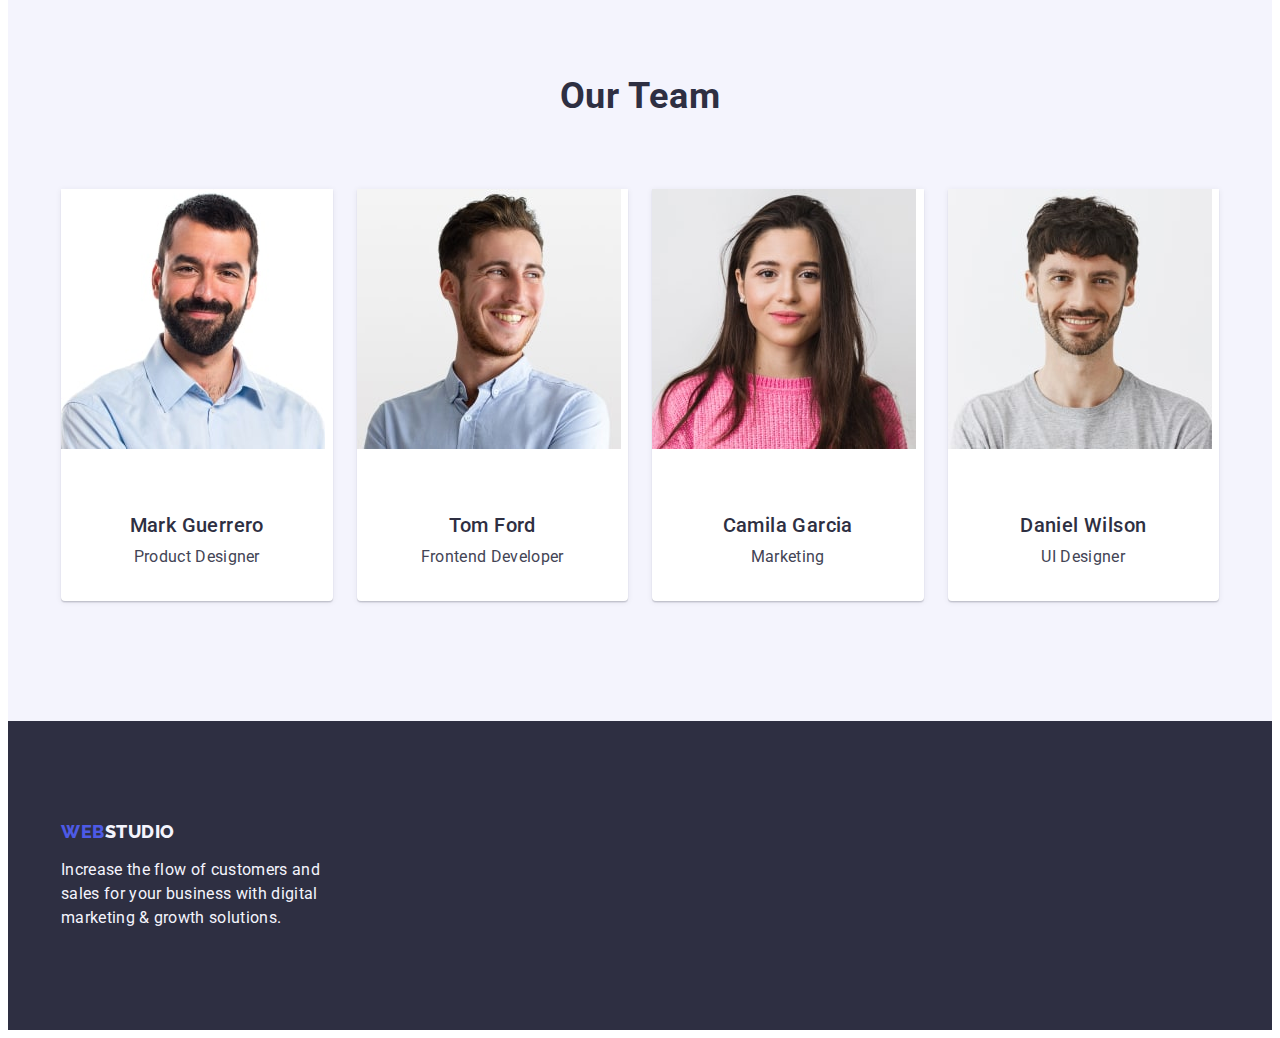
==== commit df78f6e3: "update" ====
--- a/index.html
+++ b/index.html
@@ -69,7 +69,7 @@
       </section>
       <section class="advantages">
         <div class="container">
-          <h2 class="advantages-title visually-hidden">Section 2</h2>
+          <h2 class="visually-hidden">Section 2</h2>
           <ul class="advantages-list list">
             <li class="advantages-list-item">
               <h3 class="advantages-item-title">Strategy</h3>
--- a/css/style.css
+++ b/css/style.css
@@ -78,8 +78,16 @@
 }
 
 .visually-hidden {
-  position: fixed;
-  transform: scale(0);
+  position: absolute;
+  width: 1px;
+  height: 1px;
+  margin: -1px;
+  border: 0;
+  padding: 0;
+  white-space: nowrap;
+  clip-path: inset(100%);
+  clip: rect(0 0 0 0);
+  overflow: hidden;
 }
 
 /* Header styles --------------------------------------------------------------- */
@@ -119,17 +127,17 @@
 .header-navigation-list {
   display: flex;
   gap: 40px;
+}
+.header-navigation-item {
+  color: var(--navy-blue);
+  font-family: Roboto;
+  font-size: 16px;
+  font-weight: 500;
+  line-height: 1.5;
+  letter-spacing: 0.02em;
+}
+.header-link {
   padding: 24px 0;
-}
-.header-navigation-item {
-  color: var(--navy-blue);
-  font-family: Roboto;
-  font-size: 16px;
-  font-weight: 500;
-  line-height: 1.5;
-  letter-spacing: 0.02em;
-}
-.header-link {
 }
 .header-address {
   font-style: normal;
@@ -159,12 +167,12 @@
 
 .hero {
   background: var(--navy-blue);
+  padding: 188px 0;
 }
 .container-hero {
   display: flex;
   flex-direction: column;
   align-items: center;
-  padding: 188px 0;
   gap: 48px;
 }
 .hero-title {
@@ -198,13 +206,10 @@
 /*Adventages ---------------------------------------------------------------*/
 
 .advantages {
-}
-.advantages-title {
+  padding: 120px 0;
 }
 .advantages-list {
   display: flex;
-  padding-top: 120px;
-  padding-bottom: 120px;
   gap: 24px;
 }
 .advantages-list-item {
@@ -230,9 +235,9 @@
 /* Examples --------------------------------------------------------------- */
 
 .examples {
+  padding-bottom: 120px;
 }
 .contanier-examples {
-  padding-bottom: 120px;
 }
 .examples-title {
   color: var(--navy-blue);
@@ -258,10 +263,9 @@
 
 .team {
   background-color: var(--cloud);
+  padding: 120px 0;
 }
 .container-team {
-  padding-top: 120px;
-  padding-bottom: 120px;
 }
 .team-title {
   color: var(--navy-blue);
@@ -314,10 +318,9 @@
 
 .footer {
   background: var(--navy-blue);
+  padding: 100px 0;
 }
 .container-footer {
-  padding-top: 100px;
-  padding-bottom: 100px;
 }
 .footer-text {
   color: var(--cloud);
@@ -355,8 +358,6 @@
   padding-top: 96px;
   padding-bottom: 120px;
 }
-.portfolio-title {
-}
 .portfolio-filter-list {
   display: flex;
   margin-bottom: 72px;
@@ -391,7 +392,6 @@
 .portfolio-list-item {
   width: calc((100% - 48px) / 3);
   padding-bottom: 32px;
-  border: 1px solid var(--cornflower, #e7e9fc);
 }
 .portfolio-list-img {
 }
@@ -399,6 +399,8 @@
 }
 .portfolio-item-content {
   padding: 32px 16px;
+  border: 1px solid var(--cornflower);
+  border-top: none;
 }
 .portfolio-list-title {
   color: var(--navy-blue);
@@ -407,6 +409,7 @@
   font-weight: 500;
   line-height: 1.2;
   letter-spacing: 0.02em;
+  margin-bottom: 8px;
 }
 .portfolio-list-text {
   color: var(--slate);
